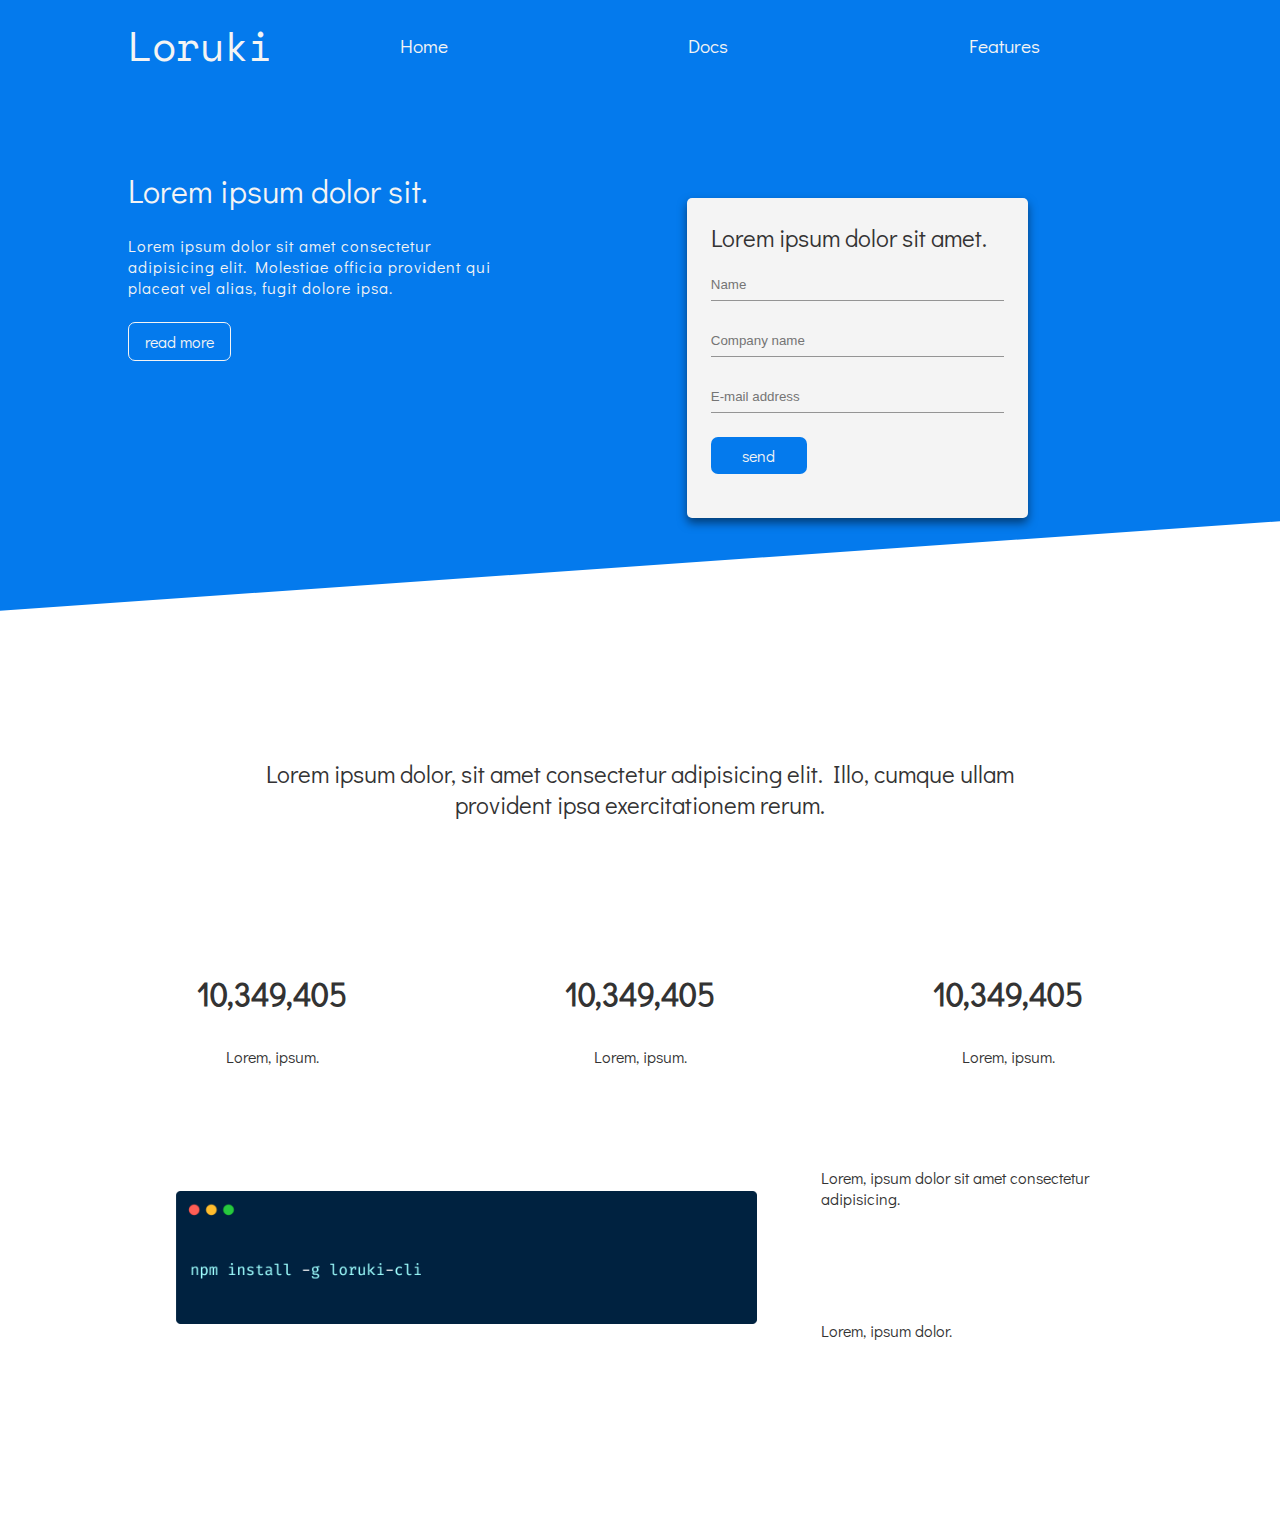
==== index.html @ 0cdc5730 "initialized git" ====
<!DOCTYPE html>
<html lang="en">
<head>
    <meta charset="UTF-8">
    <meta http-equiv="X-UA-Compatible" content="IE=edge">
    <meta name="viewport" content="width=device-width, initial-scale=1.0">
    <link rel="stylesheet" href="./styles/styles.css">
    <link rel="stylesheet" href="https://cdnjs.cloudflare.com/ajax/libs/font-awesome/6.1.1/css/all.min.css" integrity="sha512-KfkfwYDsLkIlwQp6LFnl8zNdLGxu9YAA1QvwINks4PhcElQSvqcyVLLD9aMhXd13uQjoXtEKNosOWaZqXgel0g==" crossorigin="anonymous" referrerpolicy="no-referrer" />
    <title>Loruki | Easeist way to deploy websites</title>
</head>
<body>
    <!------------------- Navigation ------------------->
    <header>
        <nav class="nav ">
            <div class="logo">
                <h1><a href="index.html">Loruki</a></h1>
            </div>
            <ul class="nav-menu">
                <li class="nav-menu-item">
                    <a href="index.html" class="nav-menu-link">Home</a>
                </li>
                <li class="nav-menu-item">
                    <a href="docs.html" class="nav-menu-link">Docs</a>
                </li>
                <li class="nav-menu-item">
                    <a href="features.html" class="nav-menu-link">Features</a>
                </li>
            </ul>
            <div class="humburger">
                <span class="bar"></span>
            </div>
        </nav>
    </header>
    <!---------x---------- Navigation ---------x---------->
    <main>
    <!------------------- Hero section ------------------->
        <article class="hero">
            <section class="hero-content">
                <h2 class="hero-content-head">Lorem ipsum dolor sit.</h2>
                <p class="hero-content-para">Lorem ipsum dolor sit amet consectetur adipisicing elit. Molestiae officia provident qui placeat vel alias, fugit dolore ipsa.</p>
                <button class="hero-content-btn">read more</button>
            </section>
            <section class="hero-form">
                <form action="" class="form">
                    <h2 class="form-head">Lorem ipsum dolor sit amet.</h2>
                    <input type="text"  placeholder="Name">
                    <input type="text" placeholder="Company name">
                    <input type="email" placeholder="E-mail address">
                    <input type="submit" value="send" >
                </form>
            </section>
        </article>
        <!----------x--------- Hero section ---------x---------->
        <!------------------- stats section ------------------->
        <article class="stats">
            <h3 class="stats-subhead">Lorem ipsum dolor, sit amet consectetur adipisicing elit. Illo, cumque ullam provident ipsa exercitationem rerum.</h3>
            <section class="stats-dwnlds">
                <div class="stats-dwnlds-item">
                    <i class="fas fa-server fa-3x"></i>
                    <h4 class="stats-dwnlds-item-no">10,349,405</h4>
                    <p class="stats-dwnlds-item-desc">Lorem, ipsum.</p>
                </div>
                <div class="stats-dwnlds-item">
                    <i class="fas fa-upload fa-3x"></i>
                    <h4 class="stats-dwnlds-item-no">10,349,405</h4>
                    <p class="stats-dwnlds-item-desc">Lorem, ipsum.</p>
                </div>
                <div class="stats-dwnlds-item">
                    <i class="fas fa-project-diagram fa-3x"></i>
                    <h4 class="stats-dwnlds-item-no">10,349,405</h4>
                    <p class="stats-dwnlds-item-desc">Lorem, ipsum.</p>
                </div>
            </section>
            <section class="stats-install">
                <picture>
                    <img src="./assets/cli.png" alt="install">
                </picture>
                <div class="install-desc-1">
                    <p>Lorem, ipsum dolor sit amet consectetur adipisicing.</p>
                </div>
                <div class="install-desc-2">
                    <p>Lorem, ipsum dolor.</p>
                </div>
            </section>
        </article>
        <!----------x--------- stats section ---------x---------->
    </main>


    <!--  js file -->
    <script src="./js/index.js"></script>
</body>
</html>
---- styles/styles.css ----
@import url("https://fonts.googleapis.com/css2?family=Space+Mono:ital,wght@1,700&display=swap");
@import url("https://fonts.googleapis.com/css2?family=Didact+Gothic&family=Space+Mono:ital,wght@1,700&display=swap");
* {
  margin: 0;
  padding: 0;
  -webkit-box-sizing: border-box;
          box-sizing: border-box;
}

html, body {
  max-width: 100vw;
  height: 100%;
  font-family: "Didact Gothic", sans-serif;
}

ul {
  list-style: none;
}

a {
  text-decoration: none;
  color: initial;
}

header {
  width: 100%;
  height: 10vh;
  background-color: #047aed;
}

header .nav {
  width: 100%;
  padding: 0 8rem;
  display: -webkit-box;
  display: -ms-flexbox;
  display: flex;
  -webkit-box-orient: horizontal;
  -webkit-box-direction: normal;
      -ms-flex-direction: row;
          flex-direction: row;
  -webkit-box-pack: justify;
      -ms-flex-pack: justify;
          justify-content: space-between;
  -webkit-box-align: center;
      -ms-flex-align: center;
          align-items: center;
  -ms-flex-wrap: nowrap;
      flex-wrap: nowrap;
  gap: 1rem;
  width: 100%;
  height: 100%;
  position: relative;
  overflow: visible;
}

header .nav .logo > h1 > a {
  font-size: 2.5rem;
  color: #f4f4f4;
  font-family: "Space Mono", monospace, sans-serif;
  font-weight: 100;
}

header .nav-menu {
  display: -webkit-box;
  display: -ms-flexbox;
  display: flex;
  -webkit-box-orient: horizontal;
  -webkit-box-direction: normal;
      -ms-flex-direction: row;
          flex-direction: row;
  -ms-flex-pack: distribute;
      justify-content: space-around;
  -webkit-box-align: center;
      -ms-flex-align: center;
          align-items: center;
  -ms-flex-wrap: nowrap;
      flex-wrap: nowrap;
  gap: 1rem;
  width: 100%;
}

header .nav-menu-item {
  margin: 1rem;
}

header .nav-menu-link {
  color: #f4f4f4;
  font-size: 1.2rem;
  font-family: "Didact Gothic", sans-serif;
  padding: 0.5rem 0;
}

header .nav-menu-link:hover {
  -webkit-transition: all 0.5s ease-in-out;
  transition: all 0.5s ease-in-out;
  color: #d9534f;
  border-bottom: 2px solid #d9534f;
}

@media only screen and (max-width: 425px) {
  header .nav .nav-menu {
    display: none;
  }
  header .nav .active.nav-menu {
    display: -webkit-box;
    display: -ms-flexbox;
    display: flex;
    -webkit-box-orient: vertical;
    -webkit-box-direction: normal;
        -ms-flex-direction: column;
            flex-direction: column;
    -webkit-box-pack: center;
        -ms-flex-pack: center;
            justify-content: center;
    -webkit-box-align: center;
        -ms-flex-align: center;
            align-items: center;
    -ms-flex-wrap: 1rem;
        flex-wrap: 1rem;
    gap: 1rem;
    width: 500px;
    height: 25vh;
    margin-top: 10rem;
    background-color: #d9534f;
  }
}

header .nav .humburger {
  display: none;
  width: 2rem;
  height: 2.5rem;
  position: relative;
}

header .nav .humburger .bar {
  position: absolute;
  width: 100%;
  height: 3px;
  top: 50%;
  background-color: #fff;
  -webkit-transition: all 0.5s ease-in-out;
  transition: all 0.5s ease-in-out;
}

header .nav .humburger .bar::before {
  content: '';
  position: absolute;
  width: 100%;
  height: 3px;
  top: 50%;
  background-color: #fff;
  -webkit-transition: all 0.5s ease-in-out;
  transition: all 0.5s ease-in-out;
  margin-top: -10px;
}

header .nav .humburger .bar::after {
  content: '';
  position: absolute;
  width: 100%;
  height: 3px;
  top: 50%;
  background-color: #fff;
  -webkit-transition: all 0.5s ease-in-out;
  transition: all 0.5s ease-in-out;
  margin-top: 10px;
}

header .nav .humburger.active .bar {
  background: transparent;
}

header .nav .humburger.active .bar::before {
  -webkit-transform: translateY(10px) rotate(45deg);
          transform: translateY(10px) rotate(45deg);
}

header .nav .humburger.active .bar::after {
  -webkit-transform: translateY(-10px) rotate(-45deg);
          transform: translateY(-10px) rotate(-45deg);
}

@media only screen and (max-width: 425px) {
  header .nav .humburger {
    display: block;
  }
}

@media only screen and (max-width: 425px) {
  header .nav {
    padding: 0 1rem;
  }
}

.hero {
  width: 100%;
  padding: 0 8rem;
  display: -webkit-box;
  display: -ms-flexbox;
  display: flex;
  -webkit-box-orient: horizontal;
  -webkit-box-direction: normal;
      -ms-flex-direction: row;
          flex-direction: row;
  -webkit-box-pack: center;
      -ms-flex-pack: center;
          justify-content: center;
  -webkit-box-align: start;
      -ms-flex-align: start;
          align-items: flex-start;
  -ms-flex-wrap: nowrap;
      flex-wrap: nowrap;
  gap: 1rem;
  height: 60vh;
  background-color: #047aed;
  position: relative;
}

.hero .hero-content {
  width: 50%;
  height: 100%;
  color: #f4f4f4;
  margin: 4rem 0;
}

.hero .hero-content-head {
  font-size: 2rem;
  font-weight: 100;
  margin: 1rem 0;
}

.hero .hero-content-para {
  font-size: 1rem;
  margin: 1.5rem 0;
  letter-spacing: 1px;
}

.hero .hero-content-btn {
  padding: 0.5rem 1rem;
  font-size: 1rem;
  font-family: "Didact Gothic", sans-serif;
  color: #f4f4f4;
  border: none;
  border-radius: 7px;
  background-color: transparent;
  border: 1px solid #f4f4f4;
  cursor: pointer;
}

.hero .hero-content-btn:hover {
  -webkit-transition: all 0.3s ease;
  transition: all 0.3s ease;
  -webkit-transform: scale(0.98);
          transform: scale(0.98);
}

.hero .hero-form {
  width: 80%;
  height: 100%;
  position: relative;
}

.hero .hero-form .form {
  background-color: #f4f4f4;
  border-radius: 5px;
  -webkit-box-shadow: 0 5px 10px rgba(0, 0, 0, 0.5);
          box-shadow: 0 5px 10px rgba(0, 0, 0, 0.5);
  padding: 1.5rem;
  display: -webkit-box;
  display: -ms-flexbox;
  display: flex;
  -webkit-box-orient: vertical;
  -webkit-box-direction: normal;
      -ms-flex-direction: column;
          flex-direction: column;
  -webkit-box-pack: start;
      -ms-flex-pack: start;
          justify-content: flex-start;
  -webkit-box-align: start;
      -ms-flex-align: start;
          align-items: flex-start;
  -ms-flex-wrap: wrap;
      flex-wrap: wrap;
  gap: 1rem;
  width: 55%;
  height: 20rem;
  position: absolute;
  top: 20%;
  left: 25%;
  z-index: 999;
}

.hero .hero-form .form-head {
  font-size: 1.5rem;
  font-weight: 100;
  color: #333;
}

.hero .hero-form .form > input {
  width: 100%;
  outline: none;
  border: none;
  background-color: transparent;
}

.hero .hero-form .form > input[type="text"], .hero .hero-form .form > input[type="email"] {
  margin: 0.5rem 0;
  padding-bottom: 0.5rem;
  border-bottom: 1px solid rgba(51, 51, 51, 0.5);
}

.hero .hero-form .form > input[type="submit"] {
  padding: 0.5rem 1rem;
  font-size: 1rem;
  font-family: "Didact Gothic", sans-serif;
  color: #f4f4f4;
  border: none;
  border-radius: 7px;
  background-color: #047aed;
  width: 6rem;
  cursor: pointer;
}

.hero .hero-form .form > input[type="submit"]:hover {
  -webkit-transition: all 0.3s ease;
  transition: all 0.3s ease;
  -webkit-transform: scale(0.98);
          transform: scale(0.98);
}

.hero::after {
  content: '';
  position: absolute;
  bottom: -4rem;
  right: 0;
  left: 0;
  z-index: 1;
  width: 100%;
  height: 8rem;
  background-color: #ffff;
  -webkit-transform: skewy(-4deg);
          transform: skewy(-4deg);
}

.stats {
  width: 100%;
  padding: 0 8rem;
  height: 100vh;
  padding-top: 8rem;
  color: #333;
}

.stats-subhead {
  width: 75%;
  text-align: center;
  font-size: 1.5rem;
  font-weight: 100;
  margin: 0 auto;
  padding-bottom: 4rem;
}

.stats-dwnlds {
  display: -webkit-box;
  display: -ms-flexbox;
  display: flex;
  -webkit-box-orient: horizontal;
  -webkit-box-direction: normal;
      -ms-flex-direction: row;
          flex-direction: row;
  -webkit-box-pack: justify;
      -ms-flex-pack: justify;
          justify-content: space-between;
  -webkit-box-align: center;
      -ms-flex-align: center;
          align-items: center;
  -ms-flex-wrap: wrap;
      flex-wrap: wrap;
  gap: 1rem;
}

.stats-dwnlds-item {
  display: -webkit-box;
  display: -ms-flexbox;
  display: flex;
  -webkit-box-orient: vertical;
  -webkit-box-direction: normal;
      -ms-flex-direction: column;
          flex-direction: column;
  -webkit-box-pack: center;
      -ms-flex-pack: center;
          justify-content: center;
  -webkit-box-align: center;
      -ms-flex-align: center;
          align-items: center;
  -ms-flex-wrap: wrap;
      flex-wrap: wrap;
  gap: 1rem;
  width: 18rem;
  height: 15rem;
}

.stats-dwnlds-item-no {
  padding: 1rem 0;
  font-size: 2rem;
}

.stats-dwnlds-item-desc {
  font-size: 1rem;
}

.stats .stats-install {
  display: -ms-grid;
  display: grid;
  -ms-grid-columns: 1fr 1fr 1fr;
      grid-template-columns: 1fr 1fr 1fr;
  -ms-grid-rows: 1fr 1fr;
      grid-template-rows: 1fr 1fr;
  gap: 1rem;
  -webkit-box-pack: center;
      -ms-flex-pack: center;
          justify-content: center;
  -webkit-box-align: center;
      -ms-flex-align: center;
          align-items: center;
  width: 100%;
  height: 30vh;
}

.stats .stats-install > picture {
  width: 100%;
  -ms-grid-column: 1;
  -ms-grid-column-span: 2;
  grid-column: 1/3;
  -ms-grid-row: 1;
  -ms-grid-row-span: 2;
  grid-row: 1/ span 2;
}

.stats .stats-install > picture > img {
  width: 100%;
}
/*# sourceMappingURL=styles.css.map */
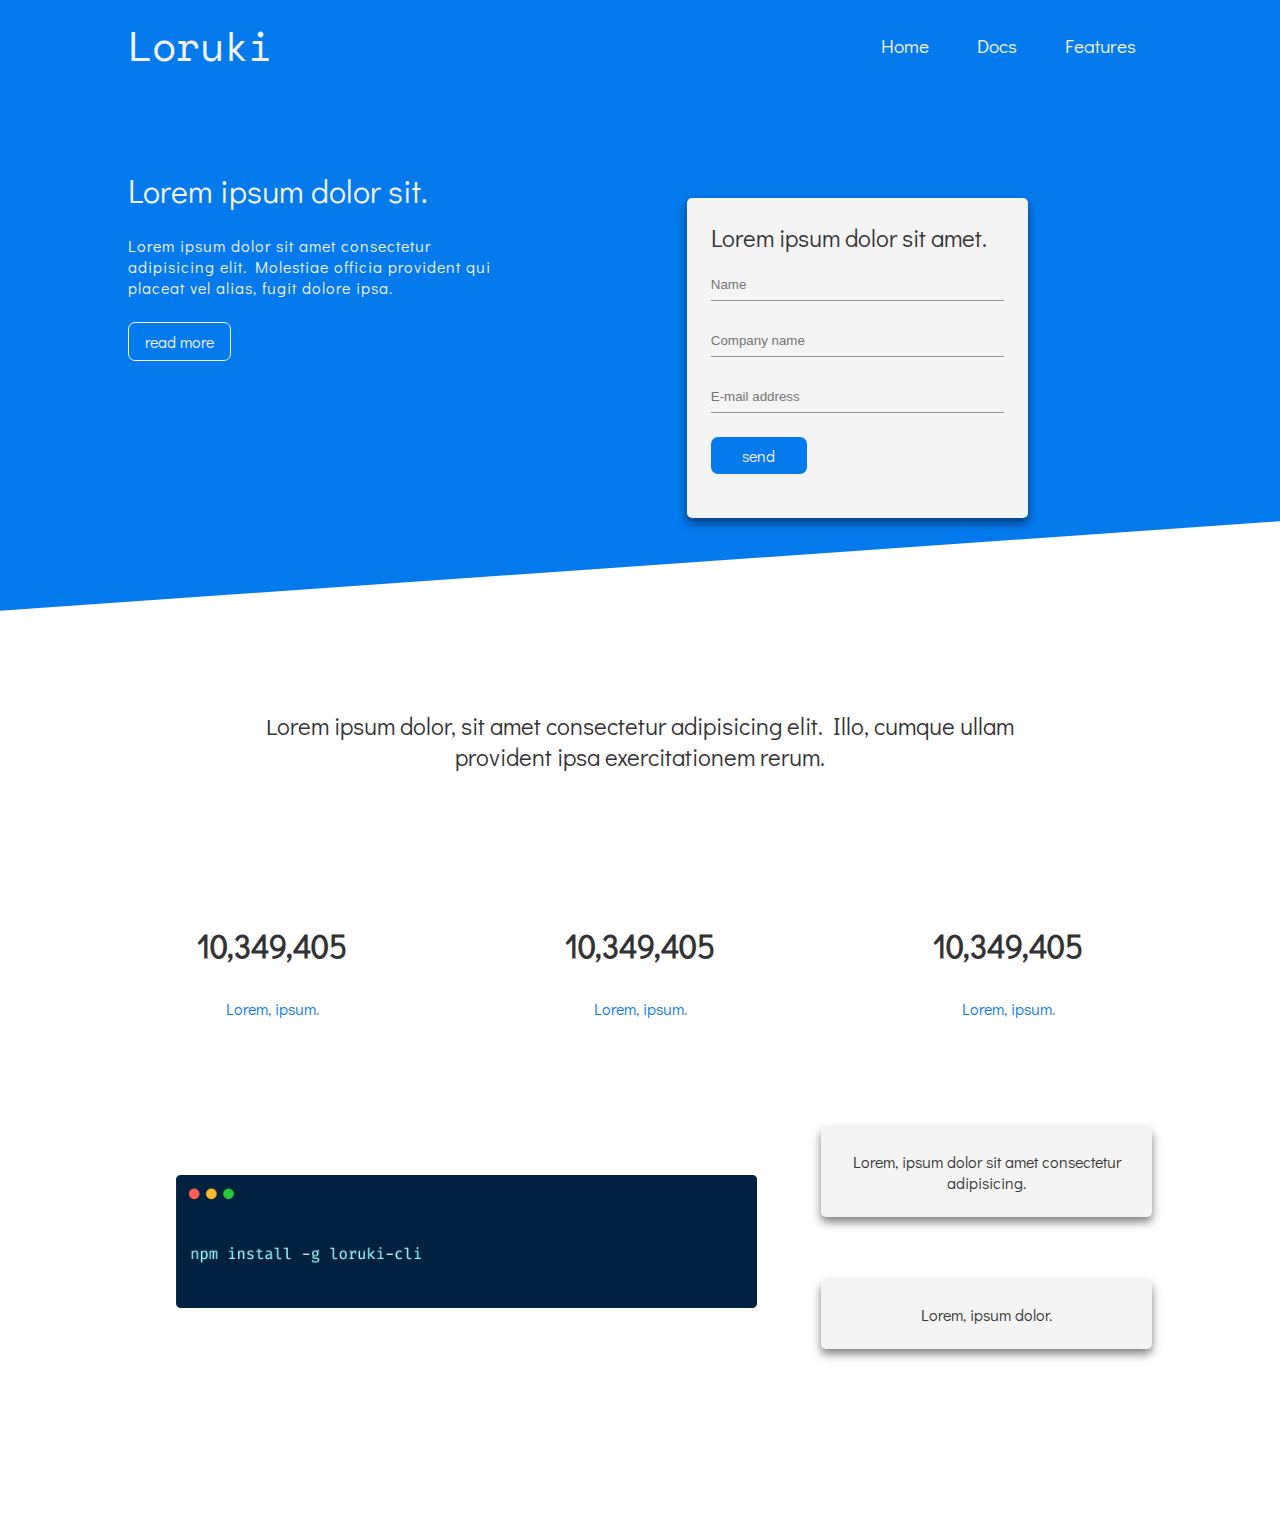
==== commit 5e72d5df: "styles for mobiles and tablets predefined codes" ====
--- a/index.html
+++ b/index.html
@@ -75,10 +75,10 @@
                 <picture>
                     <img src="./assets/cli.png" alt="install">
                 </picture>
-                <div class="install-desc-1">
+                <div class="stats-install-desc">
                     <p>Lorem, ipsum dolor sit amet consectetur adipisicing.</p>
                 </div>
-                <div class="install-desc-2">
+                <div class="stats-install-desc">
                     <p>Lorem, ipsum dolor.</p>
                 </div>
             </section>
--- a/styles/styles.css
+++ b/styles/styles.css
@@ -50,7 +50,6 @@
   width: 100%;
   height: 100%;
   position: relative;
-  overflow: visible;
 }
 
 header .nav .logo > h1 > a {
@@ -58,6 +57,12 @@
   color: #f4f4f4;
   font-family: "Space Mono", monospace, sans-serif;
   font-weight: 100;
+}
+
+@media screen and (max-width: 425px) {
+  header .nav .logo > h1 > a {
+    font-size: 1.5rem;
+  }
 }
 
 header .nav-menu {
@@ -76,7 +81,6 @@
   -ms-flex-wrap: nowrap;
       flex-wrap: nowrap;
   gap: 1rem;
-  width: 100%;
 }
 
 header .nav-menu-item {
@@ -97,11 +101,15 @@
   border-bottom: 2px solid #d9534f;
 }
 
-@media only screen and (max-width: 425px) {
+@media screen and (max-width: 425px) {
   header .nav .nav-menu {
-    display: none;
+    position: absolute;
+    top: -100%;
+    left: 0;
   }
   header .nav .active.nav-menu {
+    -webkit-transition: all 0.5s ease-in-out;
+    transition: all 0.5s ease-in-out;
     display: -webkit-box;
     display: -ms-flexbox;
     display: flex;
@@ -115,13 +123,16 @@
     -webkit-box-align: center;
         -ms-flex-align: center;
             align-items: center;
-    -ms-flex-wrap: 1rem;
-        flex-wrap: 1rem;
+    -ms-flex-wrap: 5px;
+        flex-wrap: 5px;
     gap: 1rem;
-    width: 500px;
-    height: 25vh;
-    margin-top: 10rem;
-    background-color: #d9534f;
+    width: 100%;
+    height: 40vh;
+    position: absolute;
+    left: 0;
+    top: 11vh;
+    z-index: 999;
+    background-color: #047aed;
   }
 }
 
@@ -180,15 +191,21 @@
           transform: translateY(-10px) rotate(-45deg);
 }
 
-@media only screen and (max-width: 425px) {
+@media screen and (max-width: 425px) {
   header .nav .humburger {
     display: block;
   }
 }
 
-@media only screen and (max-width: 425px) {
+@media screen and (max-width: 425px) {
   header .nav {
     padding: 0 1rem;
+  }
+}
+
+@media screen and (min-width: 426px) and (max-width: 768px) {
+  header .nav {
+    padding: 0 1.5rem;
   }
 }
 
@@ -252,6 +269,22 @@
   transition: all 0.3s ease;
   -webkit-transform: scale(0.98);
           transform: scale(0.98);
+}
+
+@media screen and (max-width: 425px) {
+  .hero .hero-content {
+    width: 100%;
+    height: 75%;
+    margin: 0;
+    text-align: center;
+  }
+}
+
+@media screen and (min-width: 426px) and (max-width: 768px) {
+  .hero .hero-content {
+    width: 55%;
+    margin-top: 2rem;
+  }
 }
 
 .hero .hero-form {
@@ -328,6 +361,30 @@
           transform: scale(0.98);
 }
 
+@media screen and (max-width: 425px) {
+  .hero .hero-form {
+    width: 100%;
+  }
+  .hero .hero-form .form {
+    width: 100%;
+    height: 22rem;
+    top: 5%;
+    left: 0;
+  }
+}
+
+@media screen and (min-width: 426px) and (max-width: 768px) {
+  .hero .hero-form {
+    width: 42%;
+  }
+  .hero .hero-form .form {
+    width: 100%;
+    height: 22rem;
+    top: 10%;
+    left: 0;
+  }
+}
+
 .hero::after {
   content: '';
   position: absolute;
@@ -342,11 +399,41 @@
           transform: skewy(-4deg);
 }
 
+@media screen and (max-width: 425px) {
+  .hero {
+    display: -webkit-box;
+    display: -ms-flexbox;
+    display: flex;
+    -webkit-box-orient: vertical;
+    -webkit-box-direction: normal;
+        -ms-flex-direction: column;
+            flex-direction: column;
+    -webkit-box-pack: center;
+        -ms-flex-pack: center;
+            justify-content: center;
+    -webkit-box-align: center;
+        -ms-flex-align: center;
+            align-items: center;
+    -ms-flex-wrap: nowrap;
+        flex-wrap: nowrap;
+    gap: 1rem;
+    padding: 1.5rem 1rem;
+    height: 80vh;
+  }
+}
+
+@media screen and (min-width: 426px) and (max-width: 768px) {
+  .hero {
+    padding: 0 1.5rem;
+    height: 40vh;
+  }
+}
+
 .stats {
   width: 100%;
   padding: 0 8rem;
   height: 100vh;
-  padding-top: 8rem;
+  padding-top: 5rem;
   color: #333;
 }
 
@@ -357,6 +444,22 @@
   font-weight: 100;
   margin: 0 auto;
   padding-bottom: 4rem;
+}
+
+@media screen and (max-width: 425px) {
+  .stats-subhead {
+    width: 100%;
+    text-align: center;
+    margin: 0;
+  }
+}
+
+@media screen and (min-width: 426px) and (max-width: 768px) {
+  .stats-subhead {
+    width: 100%;
+    text-align: center;
+    margin: 0;
+  }
 }
 
 .stats-dwnlds {
@@ -406,6 +509,53 @@
 
 .stats-dwnlds-item-desc {
   font-size: 1rem;
+  color: #047aed;
+}
+
+@media screen and (max-width: 425px) {
+  .stats-dwnlds {
+    display: -webkit-box;
+    display: -ms-flexbox;
+    display: flex;
+    -webkit-box-orient: vertical;
+    -webkit-box-direction: normal;
+        -ms-flex-direction: column;
+            flex-direction: column;
+    -webkit-box-pack: center;
+        -ms-flex-pack: center;
+            justify-content: center;
+    -webkit-box-align: center;
+        -ms-flex-align: center;
+            align-items: center;
+    -ms-flex-wrap: wrap;
+        flex-wrap: wrap;
+    gap: 1rem;
+  }
+}
+
+@media screen and (min-width: 426px) and (max-width: 768px) {
+  .stats-dwnlds {
+    width: 100%;
+    display: -webkit-box;
+    display: -ms-flexbox;
+    display: flex;
+    -webkit-box-orient: horizontal;
+    -webkit-box-direction: normal;
+        -ms-flex-direction: row;
+            flex-direction: row;
+    -webkit-box-pack: space-evenly;
+        -ms-flex-pack: space-evenly;
+            justify-content: space-evenly;
+    -webkit-box-align: center;
+        -ms-flex-align: center;
+            align-items: center;
+    -ms-flex-wrap: nowarp;
+        flex-wrap: nowarp;
+    gap: 1rem;
+  }
+  .stats-dwnlds-item {
+    width: 12rem;
+  }
 }
 
 .stats .stats-install {
@@ -424,6 +574,7 @@
           align-items: center;
   width: 100%;
   height: 30vh;
+  margin: 2rem 0;
 }
 
 .stats .stats-install > picture {
@@ -439,4 +590,74 @@
 .stats .stats-install > picture > img {
   width: 100%;
 }
+
+.stats .stats-install-desc {
+  background-color: #f4f4f4;
+  border-radius: 5px;
+  -webkit-box-shadow: 0 5px 10px rgba(0, 0, 0, 0.5);
+          box-shadow: 0 5px 10px rgba(0, 0, 0, 0.5);
+  padding: 1.5rem;
+  text-align: center;
+}
+
+@media screen and (max-width: 425px) {
+  .stats .stats-install {
+    display: -ms-grid;
+    display: grid;
+    -ms-grid-columns: 1fr;
+        grid-template-columns: 1fr;
+    -ms-grid-rows: 1fr 1fr 1fr;
+        grid-template-rows: 1fr 1fr 1fr;
+    gap: 3rem;
+    -webkit-box-pack: center;
+        -ms-flex-pack: center;
+            justify-content: center;
+    -webkit-box-align: center;
+        -ms-flex-align: center;
+            align-items: center;
+  }
+  .stats .stats-install > picture {
+    -ms-grid-column: 1;
+    grid-column: 1;
+  }
+  .stats .stats-install-desc {
+    width: 100%;
+  }
+}
+
+@media screen and (min-width: 426px) and (max-width: 768px) {
+  .stats .stats-install {
+    display: -ms-grid;
+    display: grid;
+    -ms-grid-columns: 1fr 1fr;
+        grid-template-columns: 1fr 1fr;
+    -ms-grid-rows: 1fr 1fr;
+        grid-template-rows: 1fr 1fr;
+    gap: 2rem;
+    -webkit-box-pack: center;
+        -ms-flex-pack: center;
+            justify-content: center;
+    -webkit-box-align: center;
+        -ms-flex-align: center;
+            align-items: center;
+  }
+  .stats .stats-install > picture {
+    -ms-grid-column: 1;
+    -ms-grid-column-span: 2;
+    grid-column: 1/3;
+  }
+}
+
+@media screen and (max-width: 425px) {
+  .stats {
+    padding: 5rem 1rem;
+  }
+}
+
+@media screen and (min-width: 426px) and (max-width: 768px) {
+  .stats {
+    height: 80vh;
+    padding: 5rem 1.5rem 2rem 1.5rem;
+  }
+}
 /*# sourceMappingURL=styles.css.map */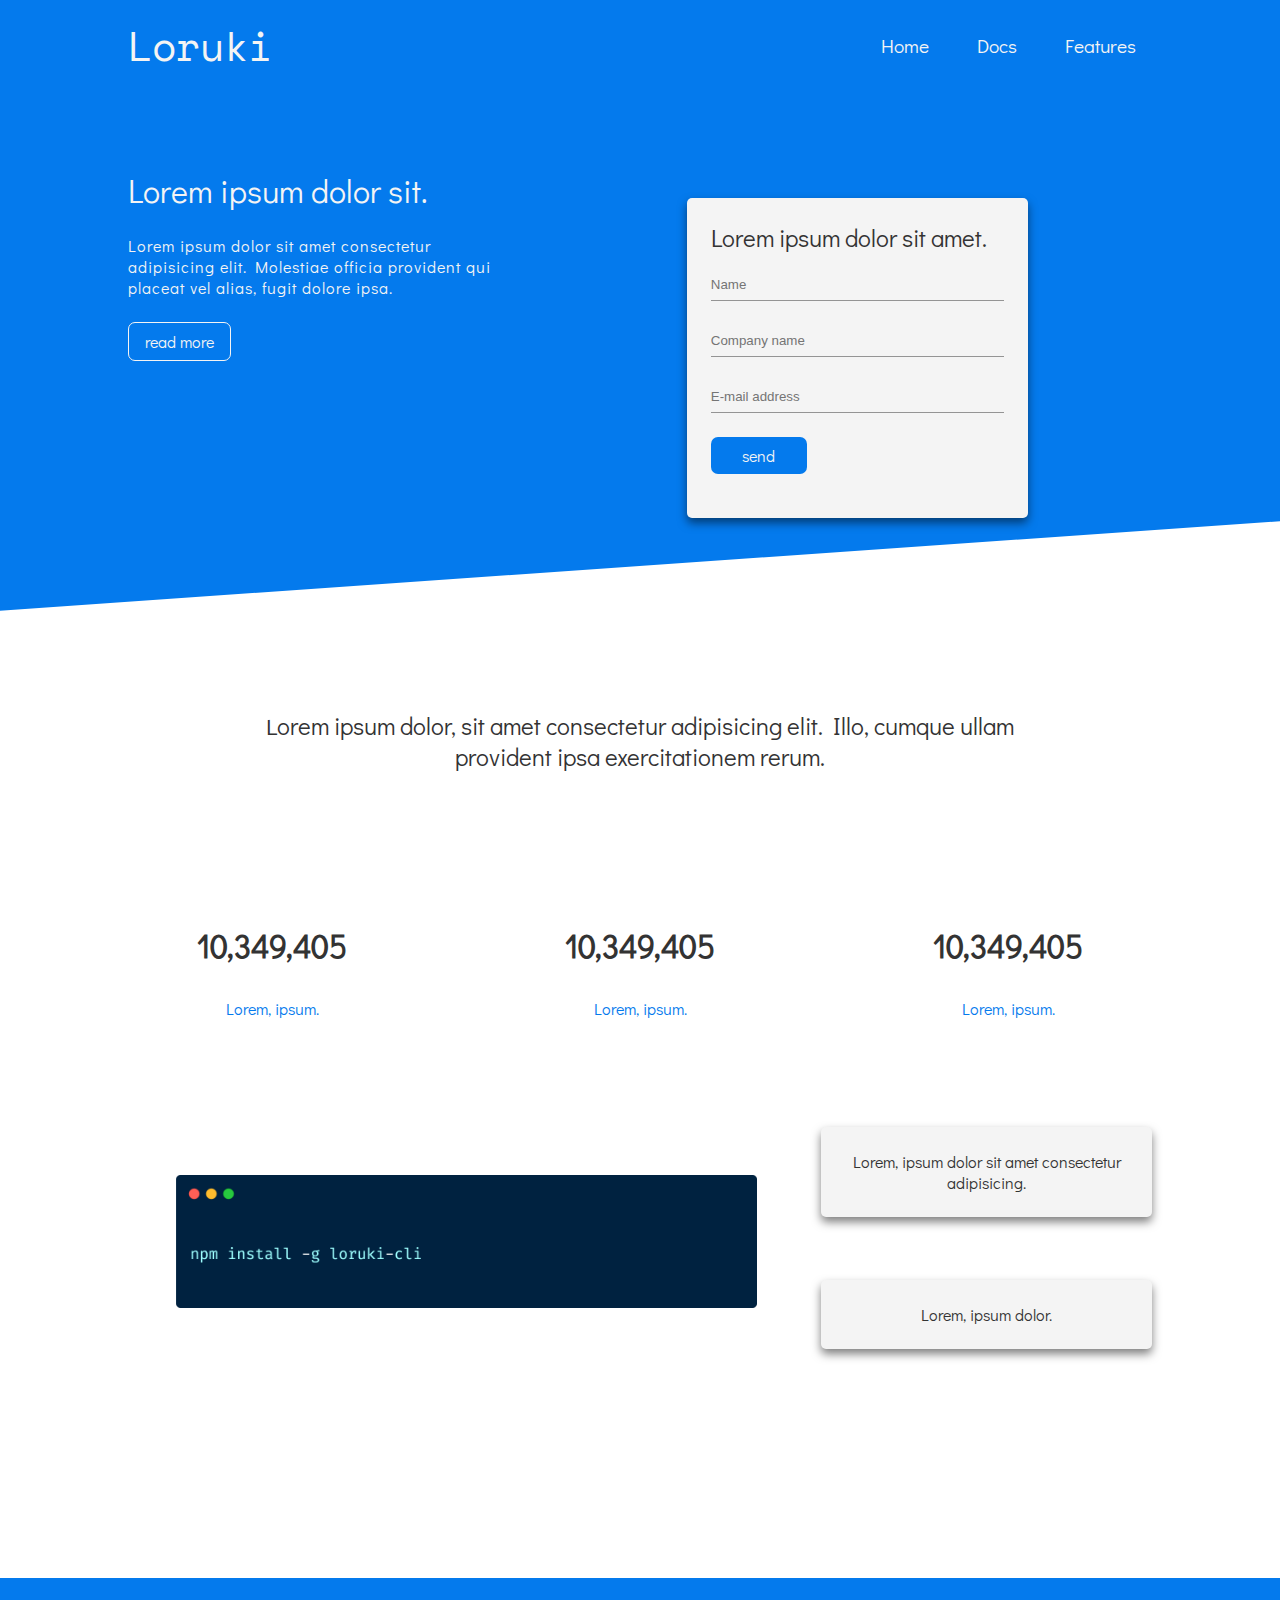
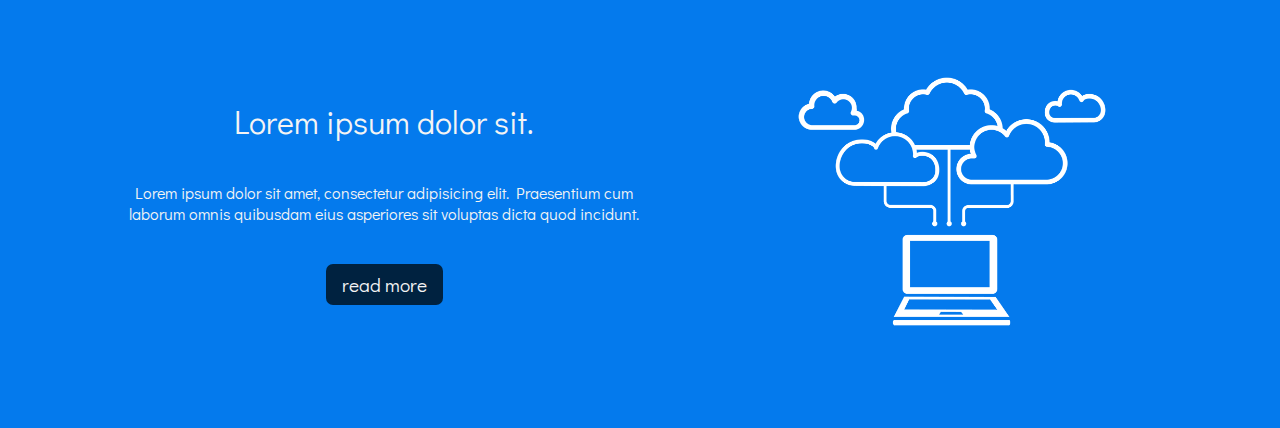
==== commit 56832840: "cloud section added" ====
--- a/index.html
+++ b/index.html
@@ -84,6 +84,18 @@
             </section>
         </article>
         <!----------x--------- stats section ---------x---------->
+        <!------------------- cloud section ------------------->
+        <article class="cloud">
+            <section class="cloud-content">
+                <h2 class="cloud-content-head">Lorem ipsum dolor sit.</h2>
+                <p class="cloud-content-desc">Lorem ipsum dolor sit amet, consectetur adipisicing elit. Praesentium cum laborum omnis quibusdam eius asperiores sit voluptas dicta quod incidunt.</p>
+                <button class="cloud-content-btn">read more</button>
+            </section>
+            <picture>
+                <img src="./assets/cloud.png" alt="cloud">
+            </picture>
+        </article>
+        <!----------x--------- cloud section ---------x---------->
     </main>
 
 
--- a/styles/styles.css
+++ b/styles/styles.css
@@ -59,7 +59,7 @@
   font-weight: 100;
 }
 
-@media screen and (max-width: 425px) {
+@media screen and (max-width: 625px) {
   header .nav .logo > h1 > a {
     font-size: 1.5rem;
   }
@@ -101,7 +101,7 @@
   border-bottom: 2px solid #d9534f;
 }
 
-@media screen and (max-width: 425px) {
+@media screen and (max-width: 625px) {
   header .nav .nav-menu {
     position: absolute;
     top: -100%;
@@ -191,19 +191,19 @@
           transform: translateY(-10px) rotate(-45deg);
 }
 
-@media screen and (max-width: 425px) {
+@media screen and (max-width: 625px) {
   header .nav .humburger {
     display: block;
   }
 }
 
-@media screen and (max-width: 425px) {
+@media screen and (max-width: 625px) {
   header .nav {
     padding: 0 1rem;
   }
 }
 
-@media screen and (min-width: 426px) and (max-width: 768px) {
+@media screen and (min-width: 626px) and (max-width: 768px) {
   header .nav {
     padding: 0 1.5rem;
   }
@@ -271,7 +271,7 @@
           transform: scale(0.98);
 }
 
-@media screen and (max-width: 425px) {
+@media screen and (max-width: 625px) {
   .hero .hero-content {
     width: 100%;
     height: 75%;
@@ -280,7 +280,7 @@
   }
 }
 
-@media screen and (min-width: 426px) and (max-width: 768px) {
+@media screen and (min-width: 626px) and (max-width: 768px) {
   .hero .hero-content {
     width: 55%;
     margin-top: 2rem;
@@ -361,7 +361,7 @@
           transform: scale(0.98);
 }
 
-@media screen and (max-width: 425px) {
+@media screen and (max-width: 625px) {
   .hero .hero-form {
     width: 100%;
   }
@@ -373,7 +373,7 @@
   }
 }
 
-@media screen and (min-width: 426px) and (max-width: 768px) {
+@media screen and (min-width: 626px) and (max-width: 768px) {
   .hero .hero-form {
     width: 42%;
   }
@@ -399,7 +399,7 @@
           transform: skewy(-4deg);
 }
 
-@media screen and (max-width: 425px) {
+@media screen and (max-width: 625px) {
   .hero {
     display: -webkit-box;
     display: -ms-flexbox;
@@ -422,7 +422,7 @@
   }
 }
 
-@media screen and (min-width: 426px) and (max-width: 768px) {
+@media screen and (min-width: 626px) and (max-width: 768px) {
   .hero {
     padding: 0 1.5rem;
     height: 40vh;
@@ -446,7 +446,7 @@
   padding-bottom: 4rem;
 }
 
-@media screen and (max-width: 425px) {
+@media screen and (max-width: 625px) {
   .stats-subhead {
     width: 100%;
     text-align: center;
@@ -454,7 +454,7 @@
   }
 }
 
-@media screen and (min-width: 426px) and (max-width: 768px) {
+@media screen and (min-width: 626px) and (max-width: 768px) {
   .stats-subhead {
     width: 100%;
     text-align: center;
@@ -512,7 +512,7 @@
   color: #047aed;
 }
 
-@media screen and (max-width: 425px) {
+@media screen and (max-width: 625px) {
   .stats-dwnlds {
     display: -webkit-box;
     display: -ms-flexbox;
@@ -533,7 +533,7 @@
   }
 }
 
-@media screen and (min-width: 426px) and (max-width: 768px) {
+@media screen and (min-width: 626px) and (max-width: 768px) {
   .stats-dwnlds {
     width: 100%;
     display: -webkit-box;
@@ -600,7 +600,7 @@
   text-align: center;
 }
 
-@media screen and (max-width: 425px) {
+@media screen and (max-width: 625px) {
   .stats .stats-install {
     display: -ms-grid;
     display: grid;
@@ -625,7 +625,7 @@
   }
 }
 
-@media screen and (min-width: 426px) and (max-width: 768px) {
+@media screen and (min-width: 626px) and (max-width: 768px) {
   .stats .stats-install {
     display: -ms-grid;
     display: grid;
@@ -648,16 +648,149 @@
   }
 }
 
-@media screen and (max-width: 425px) {
+@media screen and (max-width: 625px) {
   .stats {
+    height: auto;
     padding: 5rem 1rem;
   }
 }
 
-@media screen and (min-width: 426px) and (max-width: 768px) {
+@media screen and (min-width: 626px) and (max-width: 768px) {
   .stats {
-    height: 80vh;
+    height: auto;
     padding: 5rem 1.5rem 2rem 1.5rem;
   }
 }
+
+.cloud {
+  width: 100%;
+  padding: 0 8rem;
+  display: -webkit-box;
+  display: -ms-flexbox;
+  display: flex;
+  -webkit-box-orient: horizontal;
+  -webkit-box-direction: normal;
+      -ms-flex-direction: row;
+          flex-direction: row;
+  -webkit-box-pack: justify;
+      -ms-flex-pack: justify;
+          justify-content: space-between;
+  -webkit-box-align: center;
+      -ms-flex-align: center;
+          align-items: center;
+  -ms-flex-wrap: nowrap;
+      flex-wrap: nowrap;
+  gap: 1rem;
+  width: 100%;
+  height: 50vh;
+  background-color: #047aed;
+  margin: 3rem 0;
+}
+
+.cloud .cloud-content {
+  display: -webkit-box;
+  display: -ms-flexbox;
+  display: flex;
+  -webkit-box-orient: vertical;
+  -webkit-box-direction: normal;
+      -ms-flex-direction: column;
+          flex-direction: column;
+  -webkit-box-pack: center;
+      -ms-flex-pack: center;
+          justify-content: center;
+  -webkit-box-align: center;
+      -ms-flex-align: center;
+          align-items: center;
+  -ms-flex-wrap: wrap;
+      flex-wrap: wrap;
+  gap: 1rem;
+  width: 50%;
+  height: 100%;
+  text-align: center;
+  color: #f4f4f4;
+}
+
+.cloud .cloud-content-head {
+  font-size: 2rem;
+  font-weight: 100;
+}
+
+.cloud .cloud-content-desc {
+  font-size: 1rem;
+  margin: 1.5rem 0;
+}
+
+.cloud .cloud-content-btn {
+  padding: 0.5rem 1rem;
+  font-size: 1rem;
+  font-family: "Didact Gothic", sans-serif;
+  color: #f4f4f4;
+  border: none;
+  border-radius: 7px;
+  background-color: #002240;
+  font-size: 1.2rem;
+}
+
+@media screen and (max-width: 625px) {
+  .cloud .cloud-content {
+    width: 100%;
+  }
+}
+
+@media screen and (min-width: 626px) and (max-width: 768px) {
+  .cloud .cloud-content {
+    width: 100%;
+    padding-top: 2rem;
+  }
+}
+
+.cloud > picture > img {
+  width: 400px;
+}
+
+@media screen and (max-width: 625px) {
+  .cloud {
+    display: -webkit-box;
+    display: -ms-flexbox;
+    display: flex;
+    -webkit-box-orient: vertical;
+    -webkit-box-direction: normal;
+        -ms-flex-direction: column;
+            flex-direction: column;
+    -webkit-box-pack: center;
+        -ms-flex-pack: center;
+            justify-content: center;
+    -webkit-box-align: center;
+        -ms-flex-align: center;
+            align-items: center;
+    -ms-flex-wrap: warp;
+        flex-wrap: warp;
+    gap: 1rem;
+    height: auto;
+    padding: 2rem 1rem;
+  }
+}
+
+@media screen and (min-width: 626px) and (max-width: 768px) {
+  .cloud {
+    display: -webkit-box;
+    display: -ms-flexbox;
+    display: flex;
+    -webkit-box-orient: vertical;
+    -webkit-box-direction: normal;
+        -ms-flex-direction: column;
+            flex-direction: column;
+    -webkit-box-pack: center;
+        -ms-flex-pack: center;
+            justify-content: center;
+    -webkit-box-align: center;
+        -ms-flex-align: center;
+            align-items: center;
+    -ms-flex-wrap: warp;
+        flex-wrap: warp;
+    gap: 1rem;
+    height: auto;
+    padding: 0 1.5rem;
+  }
+}
 /*# sourceMappingURL=styles.css.map */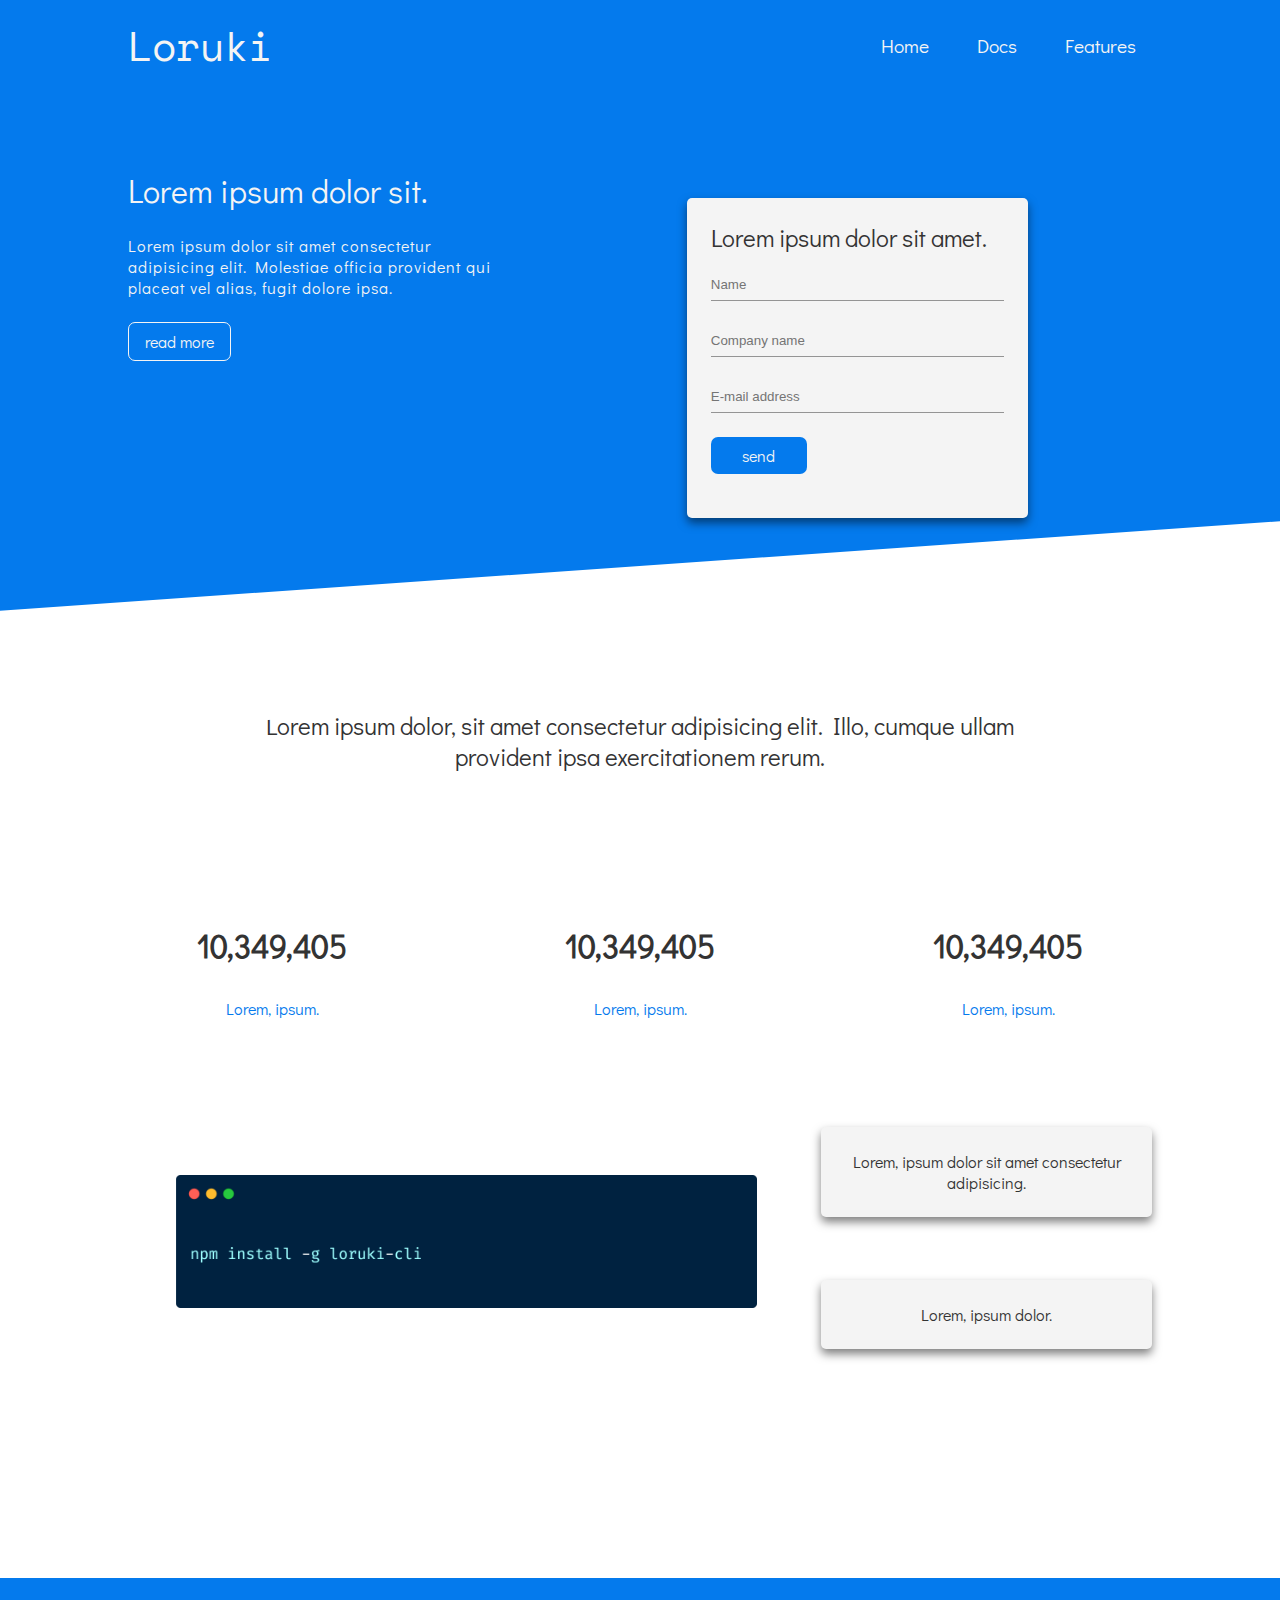
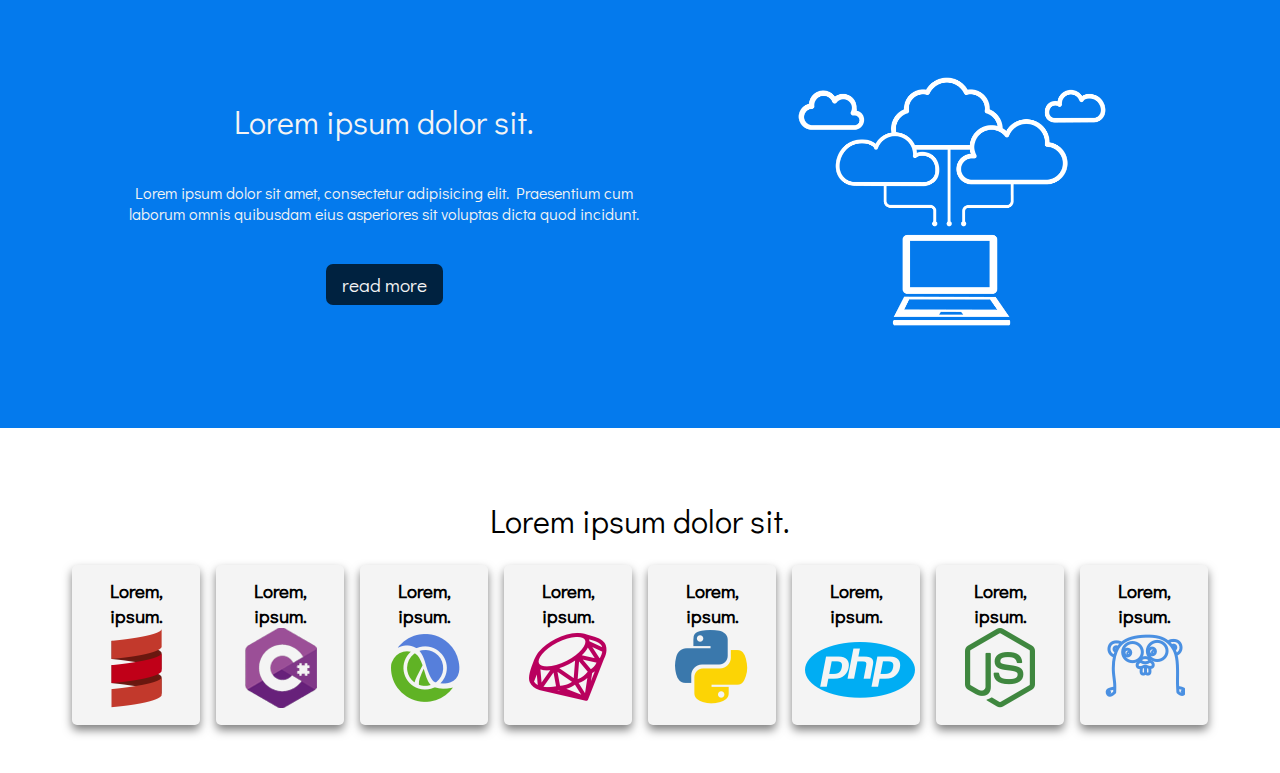
==== commit cec3eea7: "lang section added" ====
--- a/index.html
+++ b/index.html
@@ -96,6 +96,46 @@
             </picture>
         </article>
         <!----------x--------- cloud section ---------x---------->
+        <!------------------- lang section ------------------->
+        <section class="lang">
+            <h2 class="lang-head">Lorem ipsum dolor sit.</h2>
+            <section class="lang-box">
+            <div class="lang-box-card">
+                <h3 class="lang-box-card-head">Lorem, ipsum.</h3>
+                <img src="./assets/logos/scala.png" alt="scala">
+            </div>
+            <div class="lang-box-card">
+                <h3 class="lang-box-card-head">Lorem, ipsum.</h3>
+                <img src="./assets/logos/csharp.png" alt="scala">
+            </div>
+            <div class="lang-box-card">
+                <h3 class="lang-box-card-head">Lorem, ipsum.</h3>
+                <img src="./assets/logos/clojure.png" alt="scala">
+            </div>
+            <div class="lang-box-card">
+                <h3 class="lang-box-card-head">Lorem, ipsum.</h3>
+                <img src="./assets/logos/ruby.png" alt="ruby">
+            </div>
+            <div class="lang-box-card">
+                <h3 class="lang-box-card-head">Lorem, ipsum.</h3>
+                <img src="./assets/logos/python.png" alt="python">
+            </div>
+            <div class="lang-box-card">
+                <h3 class="lang-box-card-head">Lorem, ipsum.</h3>
+                <img src="./assets/logos/php.png" alt="php">
+            </div>
+            <div class="lang-box-card">
+                <h3 class="lang-box-card-head">Lorem, ipsum.</h3>
+                <img src="./assets/logos/node.png" alt="node">
+            </div>
+            <div class="lang-box-card">
+                <h3 class="lang-box-card-head">Lorem, ipsum.</h3>
+                <img src="./assets/logos/go.png" alt="go">
+            </div>
+           
+        </section>
+        </section>
+        <!----------x--------- lang section ---------x---------->
     </main>
 
 
--- a/styles/styles.css
+++ b/styles/styles.css
@@ -260,6 +260,7 @@
   border: none;
   border-radius: 7px;
   background-color: transparent;
+  cursor: pointer;
   border: 1px solid #f4f4f4;
   cursor: pointer;
 }
@@ -350,6 +351,7 @@
   border: none;
   border-radius: 7px;
   background-color: #047aed;
+  cursor: pointer;
   width: 6rem;
   cursor: pointer;
 }
@@ -728,6 +730,7 @@
   border: none;
   border-radius: 7px;
   background-color: #002240;
+  cursor: pointer;
   font-size: 1.2rem;
 }
 
@@ -793,4 +796,75 @@
     padding: 0 1.5rem;
   }
 }
+
+.lang {
+  width: 100%;
+  height: auto;
+  padding: 1.5rem;
+}
+
+.lang .lang-head {
+  width: 100%;
+  text-align: center;
+  font-size: 2rem;
+  font-weight: 100;
+}
+
+.lang .lang-box {
+  display: -webkit-box;
+  display: -ms-flexbox;
+  display: flex;
+  -webkit-box-orient: horizontal;
+  -webkit-box-direction: normal;
+      -ms-flex-direction: row;
+          flex-direction: row;
+  -webkit-box-pack: center;
+      -ms-flex-pack: center;
+          justify-content: center;
+  -webkit-box-align: center;
+      -ms-flex-align: center;
+          align-items: center;
+  -ms-flex-wrap: wrap;
+      flex-wrap: wrap;
+  gap: 1rem;
+  width: 100%;
+  margin: 1.5rem 0;
+}
+
+.lang .lang-box-card {
+  background-color: #f4f4f4;
+  border-radius: 5px;
+  -webkit-box-shadow: 0 5px 10px rgba(0, 0, 0, 0.5);
+          box-shadow: 0 5px 10px rgba(0, 0, 0, 0.5);
+  padding: 1.5rem;
+  width: 8rem;
+  height: 10rem;
+  padding: 0.8rem;
+  text-align: center;
+  cursor: pointer;
+}
+
+.lang .lang-box-card:hover {
+  -webkit-transition: all 0.5s ease-in-out;
+  transition: all 0.5s ease-in-out;
+  -webkit-transform: translateY(-12px);
+          transform: translateY(-12px);
+}
+
+@media screen and (max-width: 625px) {
+  .lang .lang-box-card {
+    width: 100%;
+    padding: 1rem;
+    margin-bottom: 1rem;
+  }
+  .lang .lang-box-card > img {
+    margin-top: 1rem;
+  }
+}
+
+@media screen and (max-width: 625px) {
+  .lang {
+    padding: 0 1rem;
+  }
+}
 /*# sourceMappingURL=styles.css.map */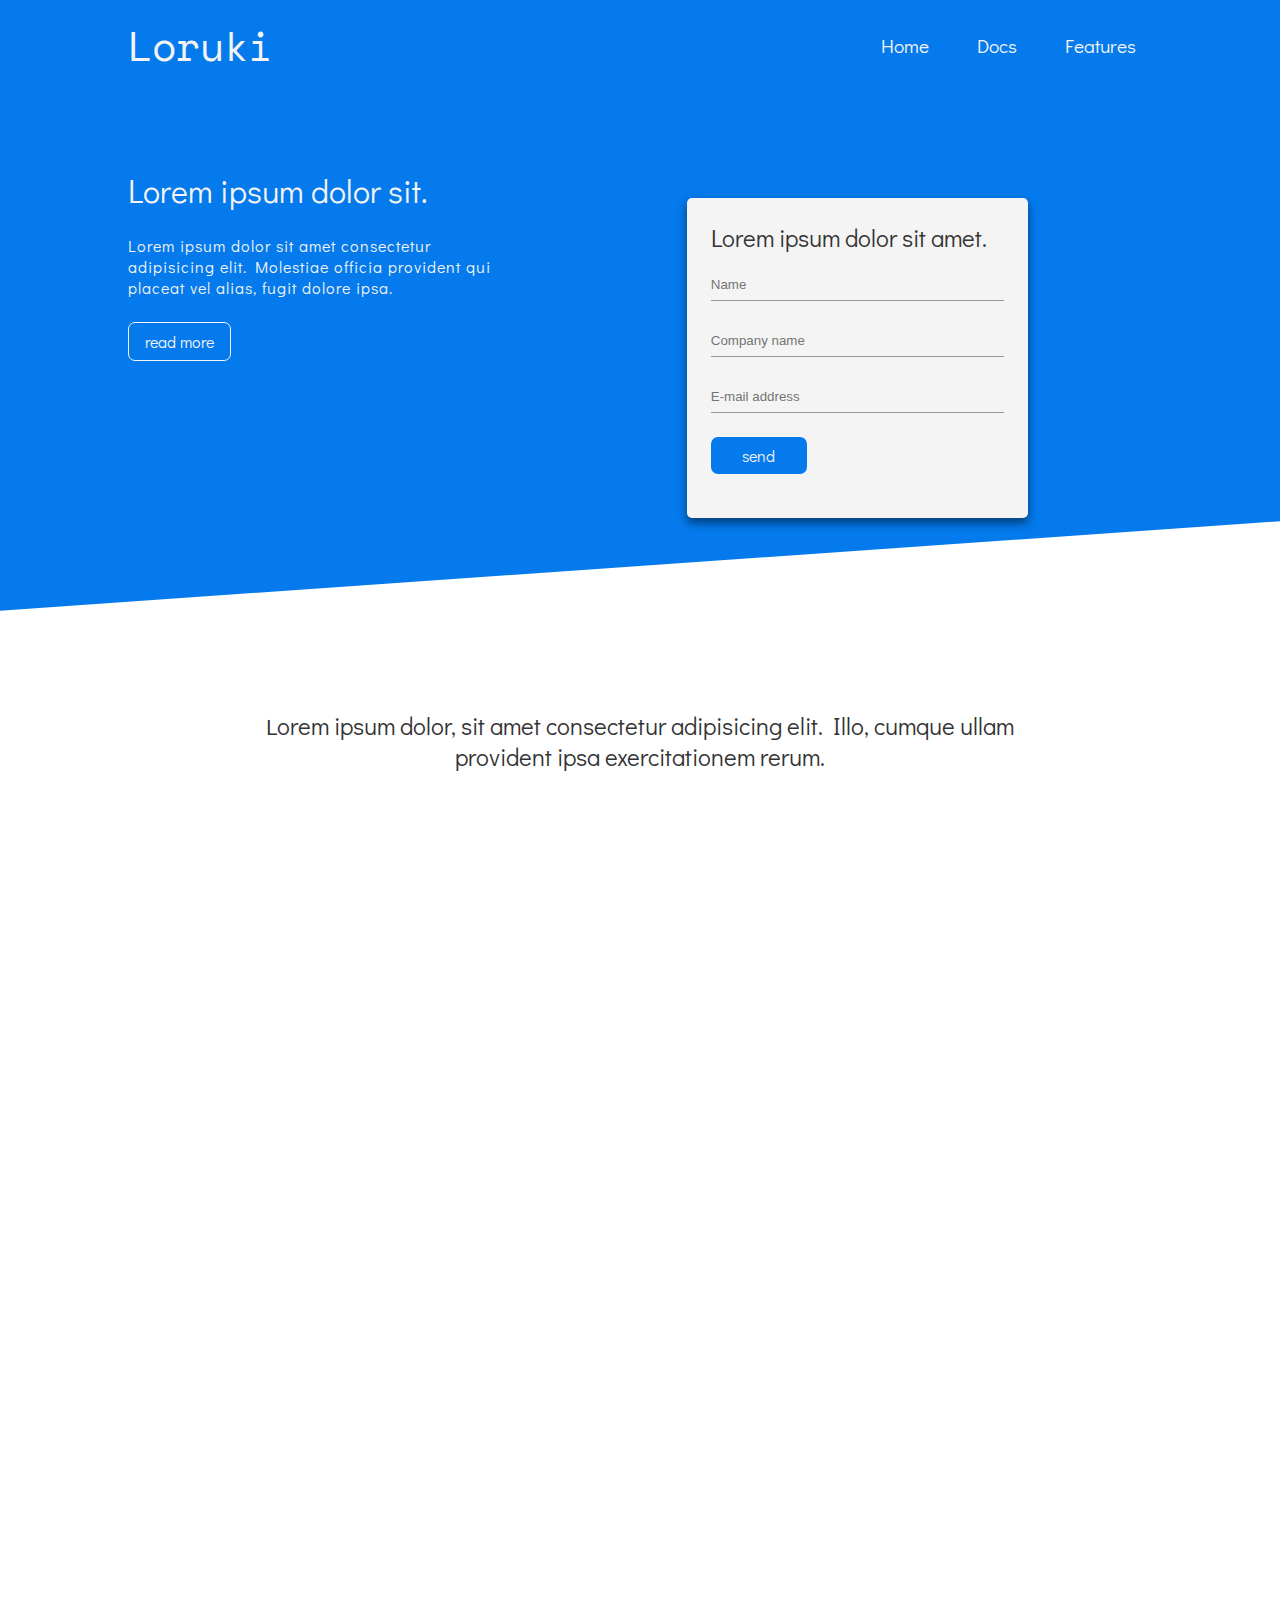
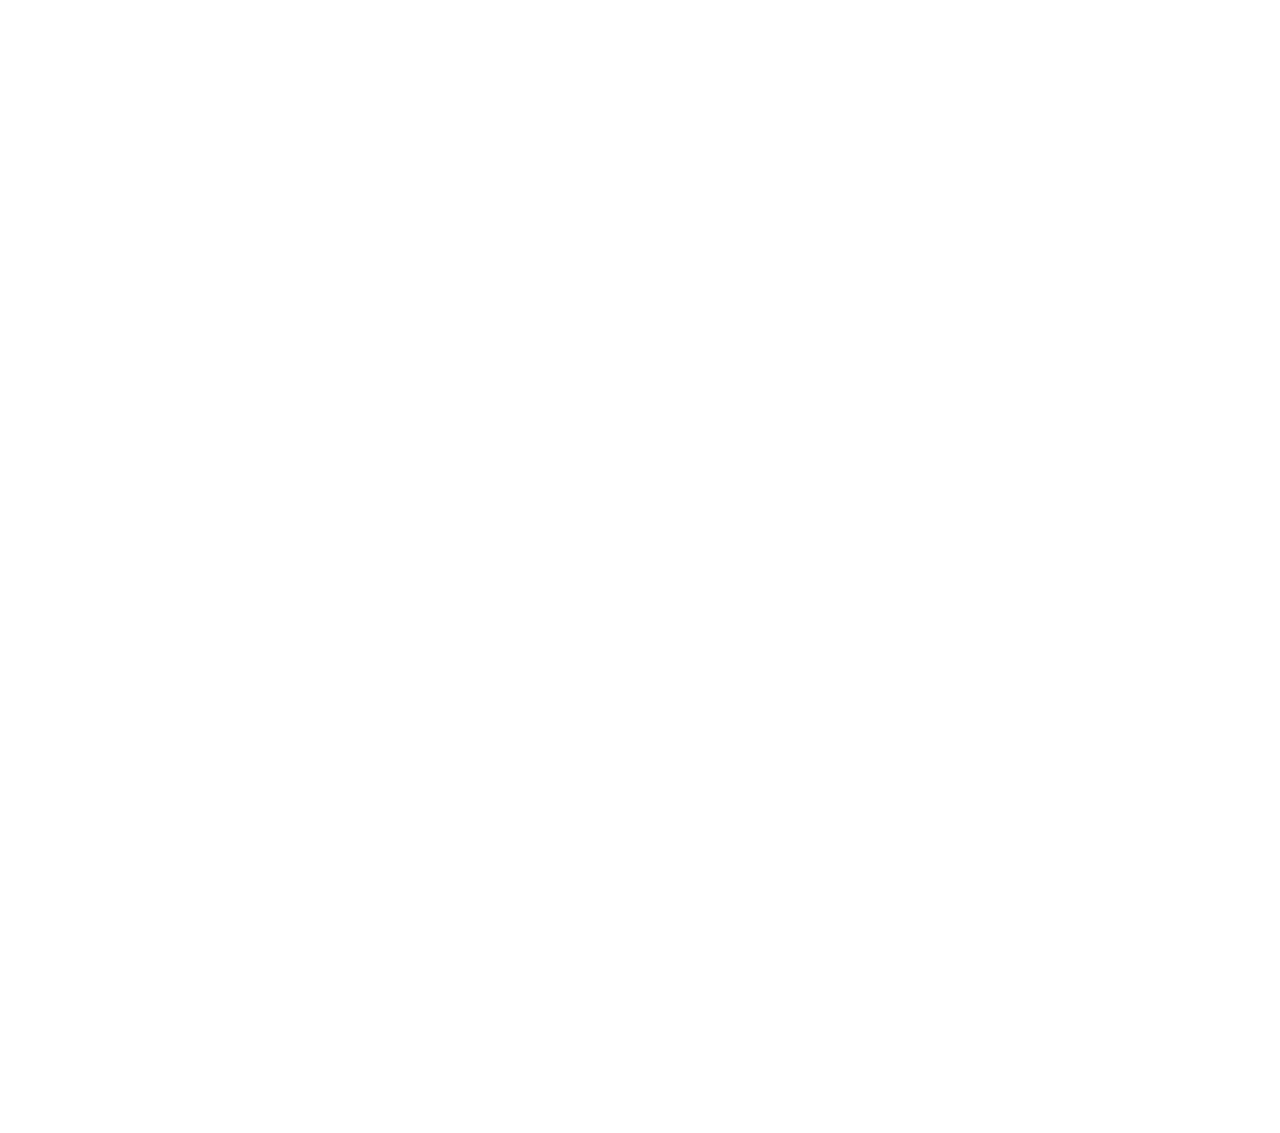
==== commit 6ce0cd69: "footer added" ====
--- a/index.html
+++ b/index.html
@@ -137,8 +137,27 @@
         </section>
         <!----------x--------- lang section ---------x---------->
     </main>
-
-
+      <!------------------- footer ------------------->
+      <footer>
+          <section class="footer-logo">
+                <h1><a href="index.html">Loruki</a></h1>         
+            <p class="footer-logo-copyright">
+                Copyright &copy; 2022
+            </p>
+          </section>
+          <ul class="footer-menu">
+              <li><a href="index.html">Home</a></li>
+              <li><a href="docs.html">Docs</a></li>
+              <li><a href="featurs.html">Features</a></li>
+          </ul>
+          <div class="footer-social">
+            <a href="#"><i class="fab fa-github fa-2x"></i></a>
+            <a href="#"><i class="fab fa-facebook fa-2x"></i></a>
+            <a href="#"><i class="fab fa-instagram fa-2x"></i></a>
+            <a href="#"><i class="fab fa-twitter fa-2x"></i></a>
+          </div>
+      </footer>
+      <!----------x--------- footer ---------x---------->
     <!--  js file -->
     <script src="./js/index.js"></script>
 </body>
--- a/styles/styles.css
+++ b/styles/styles.css
@@ -11,6 +11,7 @@
   max-width: 100vw;
   height: 100%;
   font-family: "Didact Gothic", sans-serif;
+  overflow-x: hidden;
 }
 
 ul {
@@ -867,4 +868,103 @@
     padding: 0 1rem;
   }
 }
+
+footer {
+  width: 100%;
+  padding: 0 8rem;
+  display: -webkit-box;
+  display: -ms-flexbox;
+  display: flex;
+  -webkit-box-orient: horizontal;
+  -webkit-box-direction: normal;
+      -ms-flex-direction: row;
+          flex-direction: row;
+  -webkit-box-pack: justify;
+      -ms-flex-pack: justify;
+          justify-content: space-between;
+  -webkit-box-align: center;
+      -ms-flex-align: center;
+          align-items: center;
+  -ms-flex-wrap: wrap;
+      flex-wrap: wrap;
+  gap: 1rem;
+  width: 100%;
+  height: 40vh;
+  background-color: #002240;
+  color: #f4f4f4;
+}
+
+footer .footer-logo > h1 {
+  font-weight: 100;
+  font-family: "Space Mono", monospace, sans-serif;
+  margin-bottom: 1rem;
+}
+
+footer .footer-logo > h1 > a {
+  color: #f4f4f4;
+  font-size: 2rem;
+}
+
+footer .footer-menu > li {
+  padding: 0.5rem 0;
+}
+
+footer .footer-menu > li > a {
+  color: #f4f4f4;
+  font-size: 1.2rem;
+}
+
+footer .footer-menu > li > a:hover {
+  -webkit-transition: all 0.5s ease-in-out;
+  transition: all 0.5s ease-in-out;
+  color: #d9534f;
+  border-bottom: 2px solid #d9534f;
+}
+
+footer .footer-social > a {
+  color: #f4f4f4;
+  padding-right: 1rem;
+}
+
+footer .footer-social > a:hover {
+  -webkit-transition: all 0.5s ease-in-out;
+  transition: all 0.5s ease-in-out;
+  color: #d9534f;
+}
+
+@media screen and (max-width: 625px) {
+  footer .footer-social > a {
+    padding-right: .4rem;
+  }
+}
+
+@media screen and (max-width: 625px) {
+  footer {
+    padding: 2rem 2rem;
+    height: auto;
+    display: -webkit-box;
+    display: -ms-flexbox;
+    display: flex;
+    -webkit-box-orient: vertical;
+    -webkit-box-direction: normal;
+        -ms-flex-direction: column;
+            flex-direction: column;
+    -webkit-box-pack: center;
+        -ms-flex-pack: center;
+            justify-content: center;
+    -webkit-box-align: start;
+        -ms-flex-align: start;
+            align-items: flex-start;
+    -ms-flex-wrap: nowrap;
+        flex-wrap: nowrap;
+    gap: 1rem;
+    gap: 2rem;
+  }
+}
+
+@media screen and (min-width: 626px) and (max-width: 768px) {
+  footer {
+    padding: 0 1.5rem;
+  }
+}
 /*# sourceMappingURL=styles.css.map */